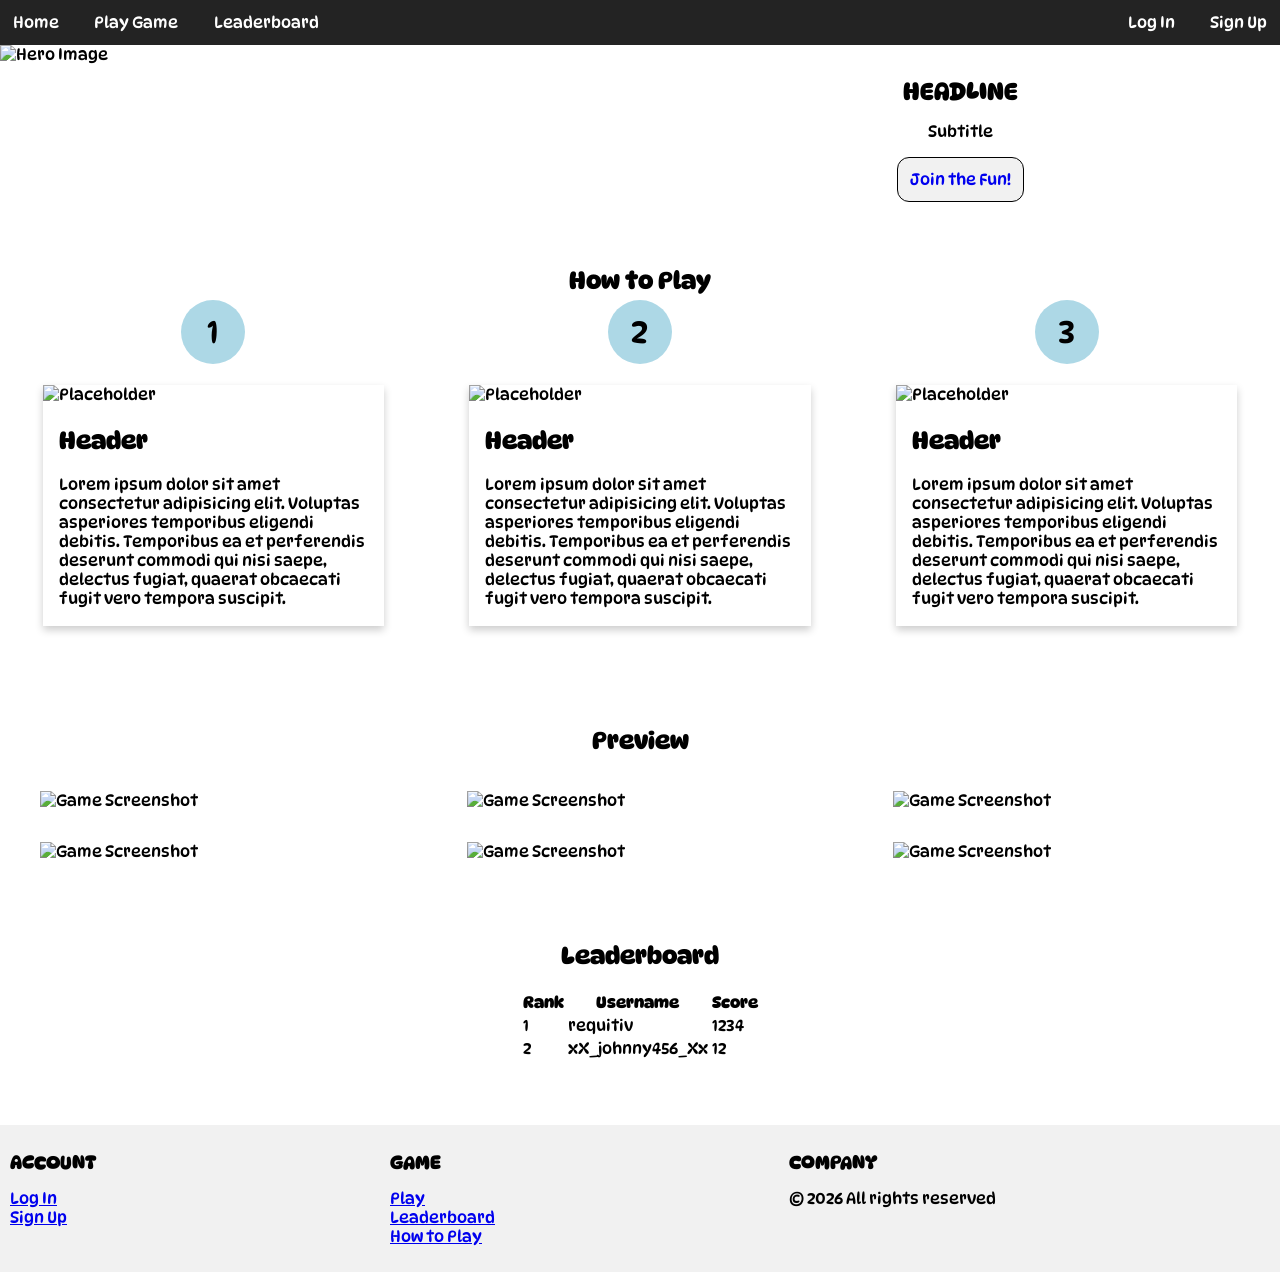
==== HTML/index.html @ a14abc2b "fix: resolve broken links in footer" ====
<!DOCTYPE html>
<html lang="en">

<head>
    <meta charset="UTF-8">
    <meta name="viewport" content="width=device-width, initial-scale=1.0">
    <title>WAM!</title>
    <link rel="stylesheet" href="../CSS/styles.css">
</head>

<body>
    <nav>
        <a href="index.html">Home</a>
        <a href="game.html">Play Game</a>
        <a href="leaderboard.html">Leaderboard</a>
        <a href="login.html">Log In</a>
        <a href="register.html">Sign Up</a>
    </nav>

    <main>
        <section class="hero">
            <img src="https://placehold.co/600x400?text=Placeholder" alt="Hero Image">

            <div class="flex-center">
                <h1>HEADLINE</h1>
                <p>Subtitle</p>
                <a href="register.html" class="cta gray-btn">Join the Fun!</a>
            </div>
        </section>

        <section class="howToPlay" id="how-to-play">
            <h1>How to Play</h1>

            <div class="cards">
                <div class="circle flex-center">1</div>
                <div class="circle flex-center">2</div>
                <div class="circle flex-center">3</div>

                <article class="card">
                    <img src="https://placehold.co/500.png?text=Placeholder" alt="Placeholder">
                    <div class="container">
                        <h2>Header</h2>
                        <p>
                            Lorem ipsum dolor sit amet consectetur adipisicing elit. Voluptas asperiores temporibus
                            eligendi debitis. Temporibus ea et perferendis deserunt commodi qui nisi saepe, delectus
                            fugiat, quaerat obcaecati fugit vero tempora suscipit.
                        </p>
                    </div>
                </article>

                <article class="card">
                    <img src="https://placehold.co/500.png?text=Placeholder" alt="Placeholder">
                    <div class="container">
                        <h2>Header</h2>
                        <p>
                            Lorem ipsum dolor sit amet consectetur adipisicing elit. Voluptas asperiores temporibus
                            eligendi debitis. Temporibus ea et perferendis deserunt commodi qui nisi saepe, delectus
                            fugiat, quaerat obcaecati fugit vero tempora suscipit.
                        </p>
                    </div>
                </article>

                <article class="card">
                    <img src="https://placehold.co/500.png?text=Placeholder" alt="Placeholder">
                    <div class="container">
                        <h2>Header</h2>
                        <p>
                            Lorem ipsum dolor sit amet consectetur adipisicing elit. Voluptas asperiores temporibus
                            eligendi debitis. Temporibus ea et perferendis deserunt commodi qui nisi saepe, delectus
                            fugiat, quaerat obcaecati fugit vero tempora suscipit.
                        </p>
                    </div>
                </article>
            </div>
        </section>

        <section class="preview">
            <h1>Preview</h1>

            <div class="imgGrid">
                <figure><img src="https://placehold.co/600x400?text=Placeholder" alt="Game Screenshot"></figure>
                <figure><img src="https://placehold.co/600x400?text=Placeholder" alt="Game Screenshot"></figure>
                <figure><img src="https://placehold.co/600x400?text=Placeholder" alt="Game Screenshot"></figure>
                <figure><img src="https://placehold.co/600x400?text=Placeholder" alt="Game Screenshot"></figure>
                <figure><img src="https://placehold.co/600x400?text=Placeholder" alt="Game Screenshot"></figure>
                <figure><img src="https://placehold.co/600x400?text=Placeholder" alt="Game Screenshot"></figure>
            </div>
        </section>

        <section class="miniLeaderboard">
            <h1>Leaderboard</h1>

            <table class="flex-center">
                <tr>
                    <th>Rank</th>
                    <th>Username</th>
                    <th>Score</th>
                </tr>
                <tr>
                    <td>1</td>
                    <td>requitiv</td>
                    <td>1234</td>
                </tr>

                <tr>
                    <td>2</td>
                    <td>xX_johnny456_Xx</td>
                    <td>12</td>
                </tr>
            </table>
        </section>
    </main>

    <footer>
        <div>
            <p><b>ACCOUNT</b></p>
            <ul>
                <li><a href="login.html">Log In</a></li>
                <li><a href="register.html">Sign Up</a></li>
            </ul>
        </div>

        <div>
            <p><b>GAME</b></p>
            <ul>
                <li><a href="game.html">Play</a></li>
                <li><a href="leaderboard.html">Leaderboard</a></li>
                <li><a href="#how-to-play">How to Play</a></li>
            </ul>
        </div>

        <div>
            <p><b>COMPANY</b></p>
            <p>&copy; 2026 All rights reserved</p>
        </div>
    </footer>
</body>

</html>
---- CSS/styles.css ----
/* ==== GLOBAL ==== */
@import url('https://fonts.googleapis.com/css2?family=DynaPuff:wght@400..700&display=swap');

*,
::before,
::after {
    font-family: DynaPuff;
    box-sizing: border-box;
}

html {
    width: 100%;
    scroll-behavior: smooth;
}

body {
    margin: 0;
}

h1 {
    text-align: center;
    margin-top: 5%;
}

img {
    width: 100%;
}

/* ==== UTILITY CLASSES ==== */
.flex-center {
    display: flex;
    justify-content: center;
    align-items: center;
}

.gray-btn {
    border: 1px solid #000;
    border-radius: 12px;
    background-color: #f1f1f1;
    cursor: pointer;
}

/* ==== NAVBAR ==== */
nav {
    display: flex;
    column-gap: 10px;
    background-color: #232323;
    position: sticky;
    top: 0;
    z-index: 100;
}

nav a {
    color: white;
    padding: 1%;
    text-align: center;
    text-decoration: none;
    transition: 0.2s;
}

nav a:hover {
    color: lightgray;
}
nav a:nth-child(4) {
    margin-left: auto;
}

/* ==== FOOTER ==== */
footer {
    display: grid;
    grid-template-columns: repeat(3, auto);
    margin-top: 5%;

}

footer div {
    background-color: #f1f1f1;
    padding: 10px;
}

footer ul {
    list-style-type: none;
    padding: 0;
}

footer b {
    font-size: 1.17em;
}

footer a:hover {
    text-decoration: none;
}

/* ==== LOGIN / SIGNUP ==== */
.registration {
    height: 85vh;
}

.registration div {
    width: 22vw;
}

form {
    display: flex;
    flex-direction: column;
}

.registration button {
    padding: 12px;
    width: 40%;
    margin-top: 10px;
    margin-left: auto;
}

.registration p {
    text-align: center;
}

input {
    width: 100%;
    padding: 15px;
    margin-bottom: 10px;
    border: 1px solid #000;
    background-color: #f1f1f1;
}

/* ==== HOME PAGE ==== */

/* ---- HERO ---- */
.hero {
    display: grid;
    grid-template-columns: repeat(2, auto);
}

.hero img,
.hero div {
    width: 50vw;
}

.hero div {
    flex-direction: column;
}

.hero h1 {
    margin-bottom: 0;
}

.hero a {
    padding: 12px;
    text-decoration: none;
}

/* ---- HOW TO PLAY ---- */
.howToPlay {
    height: auto;
    scroll-margin-top: 70px;
}

.cards {
    display: grid;
    grid-template-columns: repeat(3, auto);
    grid-template-rows: 10% auto;
    place-items: center;
}

.circle {
    background: lightblue;
    color: #000;
    width: 5vw;
    height: 5vw;
    font-size: 2rem;
    border-radius: 100%;
    text-align: center;
}

.card {
    margin: 5%;
    box-shadow: 0 4px 8px 0 rgba(0, 0, 0, 0.2);
    transition: 0.2s;
    width: 80%;
}

.card:hover {
    box-shadow: 0 12px 20px 0 rgba(0, 0, 0, 0.2);
}

.container {
    padding: 2px 16px;
}

/* ---- PREVIEW ---- */
.preview {
    height: auto;
}

.imgGrid {
    display: grid;
    grid-template-rows: repeat(3, auto);
    grid-template-columns: repeat(3, auto);
}

/* ---- MINI LEADERBOARD ---- */
.miniLeaderboard {
    height: auto;
}
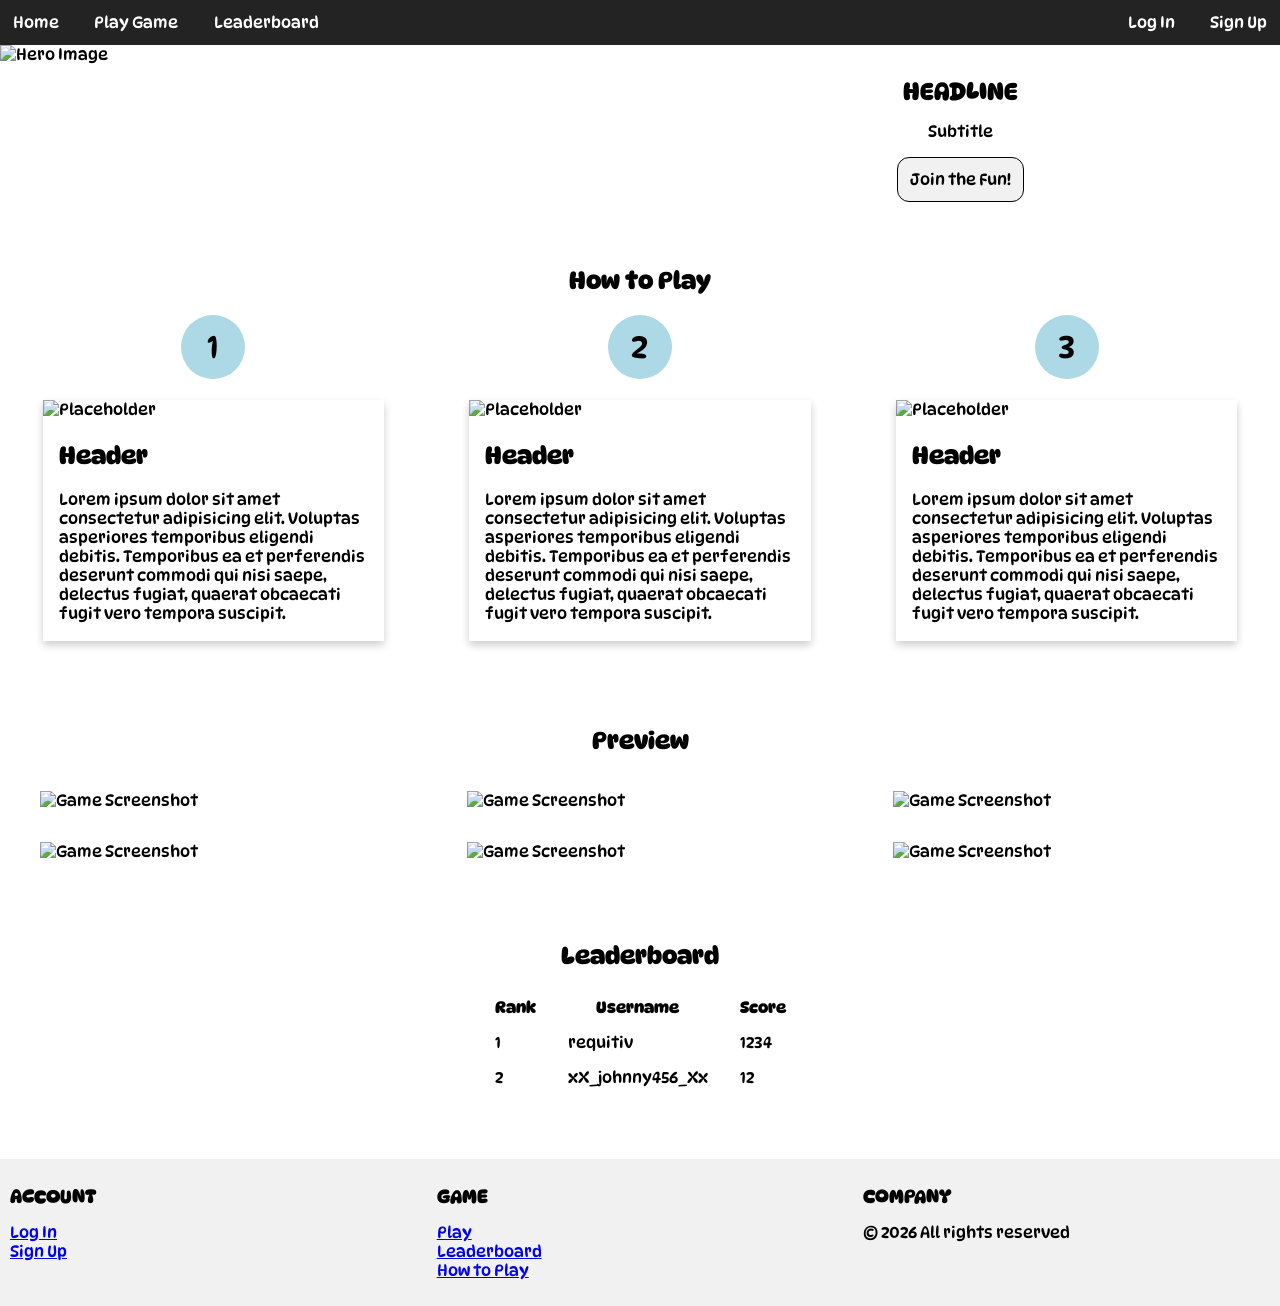
==== commit 578a7da0: "chore: updated registration semantics, and tweak table CSS" ====
--- a/HTML/index.html
+++ b/HTML/index.html
@@ -24,7 +24,7 @@
             <div class="flex-center">
                 <h1>HEADLINE</h1>
                 <p>Subtitle</p>
-                <a href="register.html" class="cta gray-btn">Join the Fun!</a>
+                <a href="register.html" class="gray-btn">Join the Fun!</a>
             </div>
         </section>
 
@@ -90,12 +90,13 @@
         <section class="miniLeaderboard">
             <h1>Leaderboard</h1>
 
-            <table class="flex-center">
-                <tr>
+            <table>
+                <thead>
                     <th>Rank</th>
                     <th>Username</th>
                     <th>Score</th>
-                </tr>
+                </thead>
+                
                 <tr>
                     <td>1</td>
                     <td>requitiv</td>
--- a/CSS/styles.css
+++ b/CSS/styles.css
@@ -4,12 +4,11 @@
 *,
 ::before,
 ::after {
-    font-family: DynaPuff;
+    font-family: "DynaPuff", "Arial Rounded MT Bold";
     box-sizing: border-box;
 }
 
 html {
-    width: 100%;
     scroll-behavior: smooth;
 }
 
@@ -61,6 +60,7 @@
 nav a:hover {
     color: lightgray;
 }
+
 nav a:nth-child(4) {
     margin-left: auto;
 }
@@ -68,7 +68,7 @@
 /* ==== FOOTER ==== */
 footer {
     display: grid;
-    grid-template-columns: repeat(3, auto);
+    grid-template-columns: repeat(3, 1fr);
     margin-top: 5%;
 
 }
@@ -93,7 +93,7 @@
 
 /* ==== LOGIN / SIGNUP ==== */
 .registration {
-    height: 85vh;
+    height: 90vh;
 }
 
 .registration div {
@@ -108,8 +108,14 @@
 .registration button {
     padding: 12px;
     width: 40%;
-    margin-top: 10px;
+    margin: 10px;
     margin-left: auto;
+}
+
+.registration .h2-style {
+    font-size: 1.75rem;
+    font-weight: bold;
+    text-align: left;
 }
 
 .registration p {
@@ -129,7 +135,7 @@
 /* ---- HERO ---- */
 .hero {
     display: grid;
-    grid-template-columns: repeat(2, auto);
+    grid-template-columns: repeat(2, 1fr);
 }
 
 .hero img,
@@ -148,18 +154,18 @@
 .hero a {
     padding: 12px;
     text-decoration: none;
+    color: #000;
 }
 
 /* ---- HOW TO PLAY ---- */
 .howToPlay {
-    height: auto;
     scroll-margin-top: 70px;
 }
 
 .cards {
     display: grid;
-    grid-template-columns: repeat(3, auto);
-    grid-template-rows: 10% auto;
+    grid-template-columns: repeat(3, 1fr);
+    grid-template-rows: auto auto;
     place-items: center;
 }
 
@@ -189,17 +195,19 @@
 }
 
 /* ---- PREVIEW ---- */
-.preview {
-    height: auto;
-}
-
 .imgGrid {
     display: grid;
     grid-template-rows: repeat(3, auto);
-    grid-template-columns: repeat(3, auto);
+    grid-template-columns: repeat(3, 1fr);
 }
 
 /* ---- MINI LEADERBOARD ---- */
-.miniLeaderboard {
-    height: auto;
+table {
+    margin: 0 auto;
+    border-collapse: collapse;
+}
+
+th,
+td {
+    padding: 8px 16px;
 }
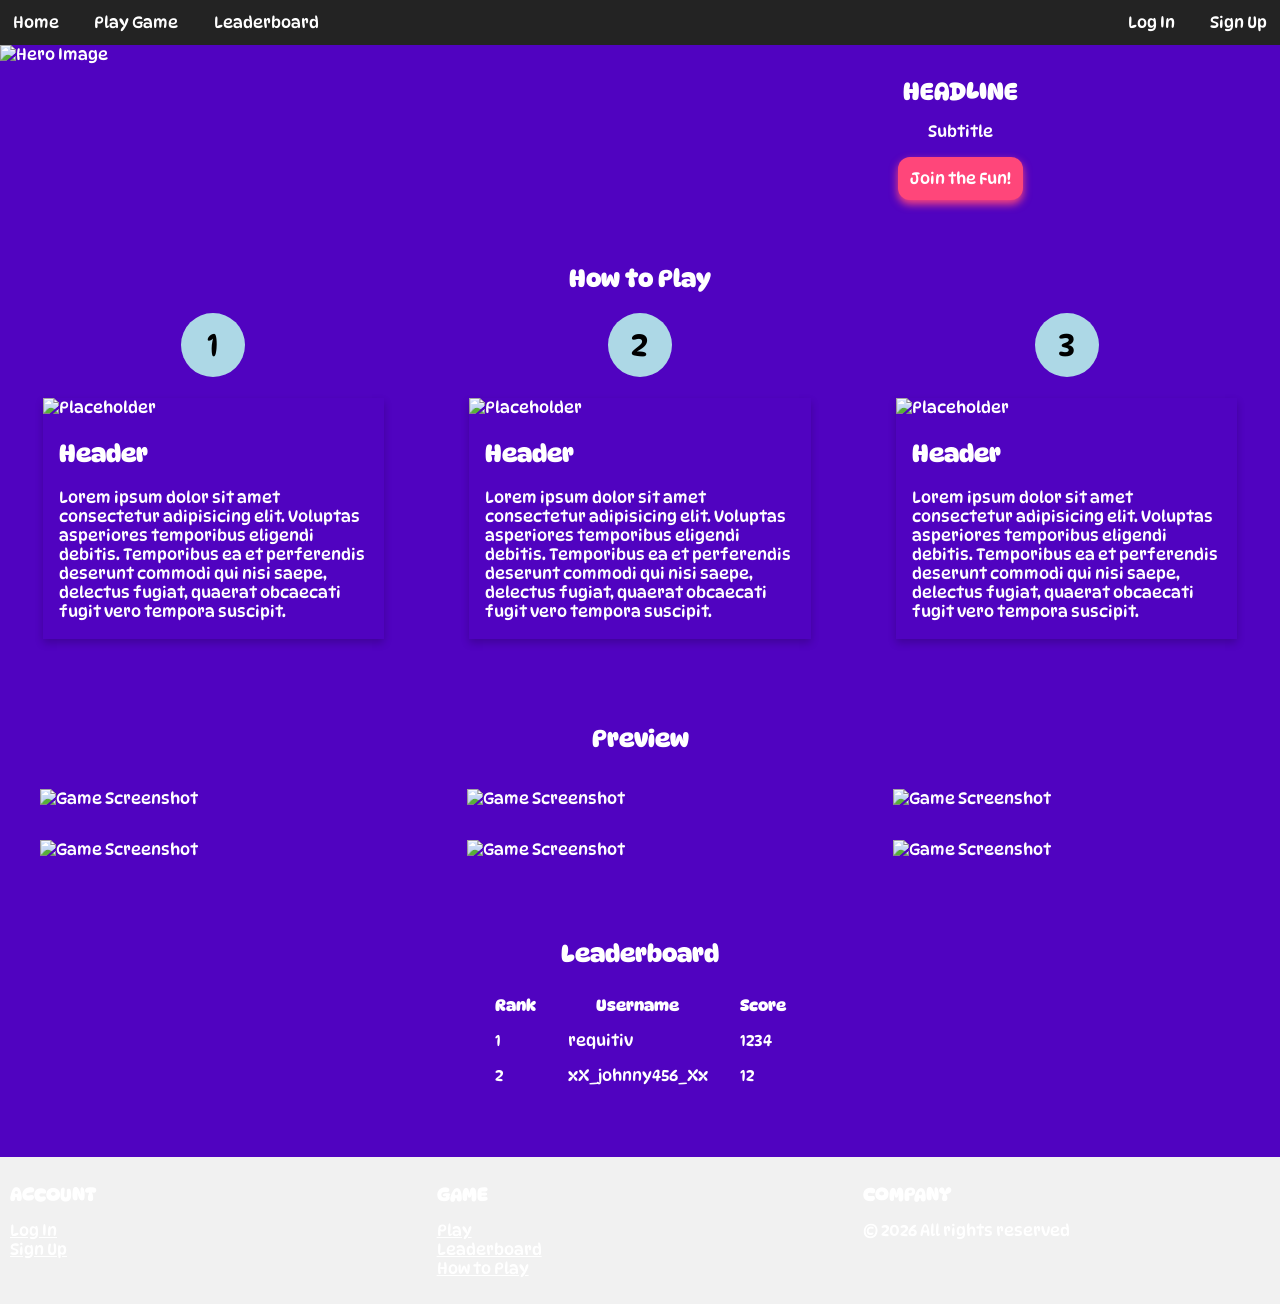
==== commit e7a980e9: "style: button animation and background" ====
--- a/HTML/index.html
+++ b/HTML/index.html
@@ -13,7 +13,7 @@
         <a href="index.html">Home</a>
         <a href="game.html">Play Game</a>
         <a href="leaderboard.html">Leaderboard</a>
-        <a href="login.html">Log In</a>
+        <a href="login.html" class="nav-right">Log In</a>
         <a href="register.html">Sign Up</a>
     </nav>
 
@@ -24,7 +24,7 @@
             <div class="flex-center">
                 <h1>HEADLINE</h1>
                 <p>Subtitle</p>
-                <a href="register.html" class="gray-btn">Join the Fun!</a>
+                <a href="register.html" class="btn">Join the Fun!</a>
             </div>
         </section>
 
@@ -96,7 +96,7 @@
                     <th>Username</th>
                     <th>Score</th>
                 </thead>
-                
+
                 <tr>
                     <td>1</td>
                     <td>requitiv</td>
--- a/CSS/styles.css
+++ b/CSS/styles.css
@@ -1,11 +1,23 @@
 /* ==== GLOBAL ==== */
-@import url('https://fonts.googleapis.com/css2?family=DynaPuff:wght@400..700&display=swap');
+@import url('https://fonts.googleapis.com/css2?family=DynaPuff:wght@400..700&family=Press+Start+2P&display=swap');
+
+:root {
+    --bg-color: #5003C0;
+    --nav-color: #AB03A9;
+    --btn-color: #FF467A;
+    --color1: #06AED5;
+    --color2: #FFD51E;
+    --text-color: #fff;
+
+    --pixel-font: "Press Start 2P";
+}
 
 *,
 ::before,
 ::after {
+    box-sizing: border-box;
     font-family: "DynaPuff", "Arial Rounded MT Bold";
-    box-sizing: border-box;
+    color: var(--text-color);
 }
 
 html {
@@ -14,6 +26,7 @@
 
 body {
     margin: 0;
+    background-color: var(--bg-color);
 }
 
 h1 {
@@ -32,11 +45,23 @@
     align-items: center;
 }
 
-.gray-btn {
-    border: 1px solid #000;
+.btn {
     border-radius: 12px;
-    background-color: #f1f1f1;
+    background-color: var(--btn-color);
+    box-shadow: 0 4px 8px 0 var(--btn-color);
+    transition: 0.2s;
     cursor: pointer;
+    color: var(--text-color);
+}
+
+.btn:hover {
+    box-shadow: 0 12px 24px 0 var(--btn-color);
+    transform: translateY(-4px);
+}
+
+.btn:active {
+    box-shadow: 0 4px 8px 0 var(--btn-color);
+    transform: translateY(4px);
 }
 
 /* ==== NAVBAR ==== */
@@ -49,6 +74,10 @@
     z-index: 100;
 }
 
+.nav-right {
+    margin-left: auto;
+}
+
 nav a {
     color: white;
     padding: 1%;
@@ -59,10 +88,6 @@
 
 nav a:hover {
     color: lightgray;
-}
-
-nav a:nth-child(4) {
-    margin-left: auto;
 }
 
 /* ==== FOOTER ==== */
@@ -110,6 +135,7 @@
     width: 40%;
     margin: 10px;
     margin-left: auto;
+    border: none;
 }
 
 .registration .h2-style {
@@ -128,6 +154,7 @@
     margin-bottom: 10px;
     border: 1px solid #000;
     background-color: #f1f1f1;
+    color: #000;
 }
 
 /* ==== HOME PAGE ==== */
@@ -154,7 +181,7 @@
 .hero a {
     padding: 12px;
     text-decoration: none;
-    color: #000;
+    color: var(--text-color);
 }
 
 /* ---- HOW TO PLAY ---- */
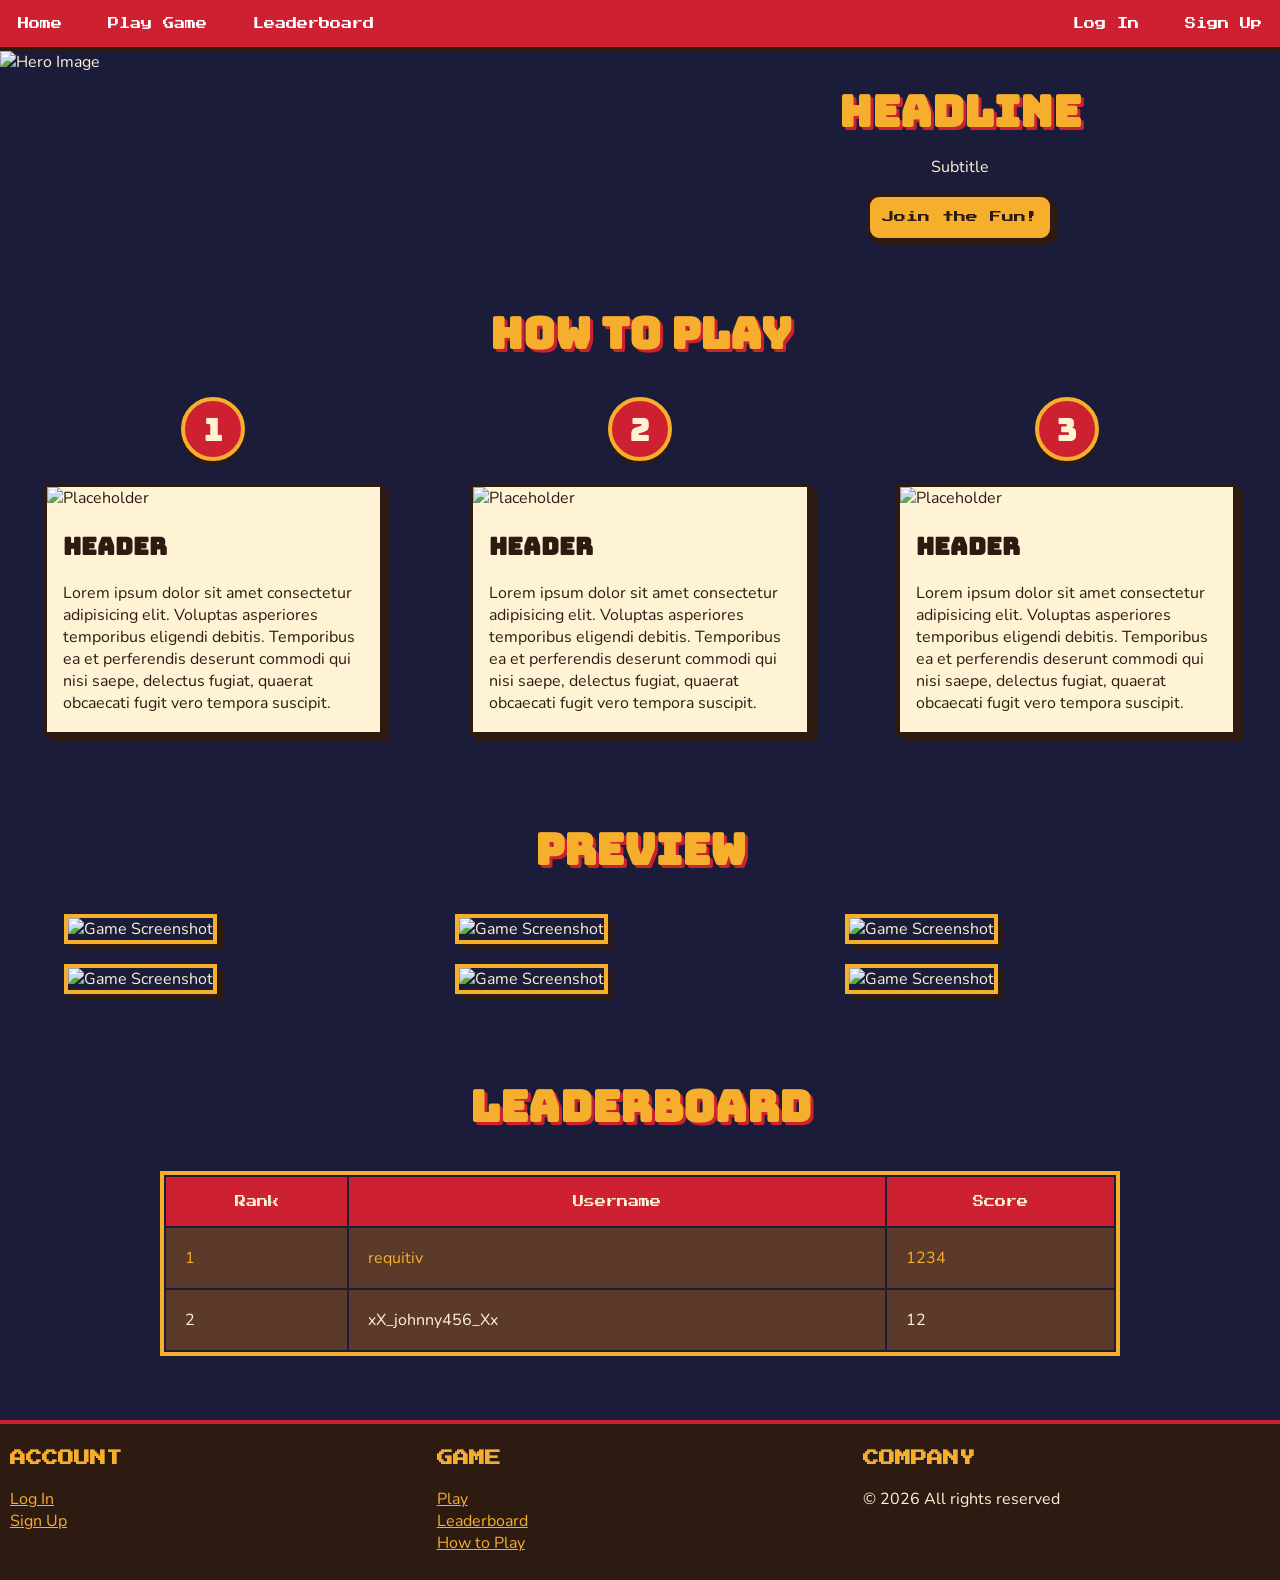
==== commit 46b3b44a: "feat: leaderboard styles" ====
--- a/HTML/index.html
+++ b/HTML/index.html
@@ -97,17 +97,19 @@
                     <th>Score</th>
                 </thead>
 
-                <tr>
-                    <td>1</td>
-                    <td>requitiv</td>
-                    <td>1234</td>
-                </tr>
+                <tbody>
+                    <tr class="top-rank">
+                        <td>1</td>
+                        <td>requitiv</td>
+                        <td>1234</td>
+                    </tr>
 
-                <tr>
-                    <td>2</td>
-                    <td>xX_johnny456_Xx</td>
-                    <td>12</td>
-                </tr>
+                    <tr>
+                        <td>2</td>
+                        <td>xX_johnny456_Xx</td>
+                        <td>12</td>
+                    </tr>
+                </tbody>
             </table>
         </section>
     </main>
--- a/CSS/styles.css
+++ b/CSS/styles.css
@@ -1,23 +1,27 @@
 /* ==== GLOBAL ==== */
-@import url('https://fonts.googleapis.com/css2?family=DynaPuff:wght@400..700&family=Press+Start+2P&display=swap');
+@import url("https://fonts.googleapis.com/css2?family=Bungee&family=Nunito:wght@600;800&family=Press+Start+2P&display=swap");
 
 :root {
-    --bg-color: #5003C0;
-    --nav-color: #AB03A9;
-    --btn-color: #FF467A;
-    --color1: #06AED5;
-    --color2: #FFD51E;
-    --text-color: #fff;
-
-    --pixel-font: "Press Start 2P";
+    --red: #cd2132;
+    --amber: #f6ae2d;
+    --cream: #fff3d6;
+    --brown: #5b3a29;
+    --dark-brown: #2d1b12;
+    --green: #4caf50;
+    --navy: #1b1b3a;
+
+    --font-display: "Bungee";
+    --font-ui: "Press Start 2P";
+    --font-body: "Nunito";
+
+    --border: 4px solid var(--dark-brown);
+    --shadow: 6px 6px var(--dark-brown);
 }
 
 *,
 ::before,
 ::after {
     box-sizing: border-box;
-    font-family: "DynaPuff", "Arial Rounded MT Bold";
-    color: var(--text-color);
 }
 
 html {
@@ -26,16 +30,35 @@
 
 body {
     margin: 0;
-    background-color: var(--bg-color);
+    background-color: var(--navy);
+    color: var(--cream);
+    font-family: var(--font-body);
+}
+
+h1,
+h2 {
+    font-family: var(--font-display);
 }
 
 h1 {
     text-align: center;
     margin-top: 5%;
+    color: var(--amber);
+    font-size: 2.7rem;
+    text-shadow: 3px 3px var(--red);
 }
 
 img {
     width: 100%;
+}
+
+a {
+    color: var(--amber);
+}
+
+a:hover {
+    color: var(--cream);
+    text-decoration: none;
 }
 
 /* ==== UTILITY CLASSES ==== */
@@ -46,29 +69,35 @@
 }
 
 .btn {
+    border: 3px solid var(--dark-brown);
     border-radius: 12px;
-    background-color: var(--btn-color);
-    box-shadow: 0 4px 8px 0 var(--btn-color);
+    background-color: var(--amber);
+    color: var(--dark-brown);
+    box-shadow: 4px 4px 0 var(--dark-brown);
+    font-family: var(--font-ui);
+    font-size: 0.75rem;
+    line-height: 1.4;
+    text-align: center;
+    cursor: pointer;
     transition: 0.2s;
-    cursor: pointer;
-    color: var(--text-color);
 }
 
 .btn:hover {
-    box-shadow: 0 12px 24px 0 var(--btn-color);
-    transform: translateY(-4px);
+    background-color: var(--red);
+    color: var(--cream);
 }
 
 .btn:active {
-    box-shadow: 0 4px 8px 0 var(--btn-color);
-    transform: translateY(4px);
+    transform: translate(4px, 4px);
+    box-shadow: none;
 }
 
 /* ==== NAVBAR ==== */
 nav {
     display: flex;
     column-gap: 10px;
-    background-color: #232323;
+    background-color: var(--red);
+    border-bottom: var(--border);
     position: sticky;
     top: 0;
     z-index: 100;
@@ -79,15 +108,17 @@
 }
 
 nav a {
-    color: white;
-    padding: 1%;
+    color: #fff;
+    padding: 1.4%;
+    font-family: var(--font-ui);
+    font-size: 0.70rem;
     text-align: center;
     text-decoration: none;
     transition: 0.2s;
 }
 
 nav a:hover {
-    color: lightgray;
+    color: var(--amber);
 }
 
 /* ==== FOOTER ==== */
@@ -95,11 +126,13 @@
     display: grid;
     grid-template-columns: repeat(3, 1fr);
     margin-top: 5%;
-
+    border-top: var(--border);
+    border-top-color: var(--red);
 }
 
 footer div {
-    background-color: #f1f1f1;
+    background-color: var(--dark-brown);
+    color: var(--cream);
     padding: 10px;
 }
 
@@ -109,11 +142,8 @@
 }
 
 footer b {
-    font-size: 1.17em;
-}
-
-footer a:hover {
-    text-decoration: none;
+    font-family: var(--font-ui);
+    color: var(--amber);
 }
 
 /* ==== LOGIN / SIGNUP ==== */
@@ -135,13 +165,15 @@
     width: 40%;
     margin: 10px;
     margin-left: auto;
-    border: none;
 }
 
 .registration .h2-style {
+    color: var(--amber);
     font-size: 1.75rem;
-    font-weight: bold;
+    font-family: var(--font-display);
+    text-shadow: 3px 3px var(--red);
     text-align: left;
+    margin: 2%;
 }
 
 .registration p {
@@ -151,10 +183,11 @@
 input {
     width: 100%;
     padding: 15px;
-    margin-bottom: 10px;
-    border: 1px solid #000;
-    background-color: #f1f1f1;
-    color: #000;
+    margin: 3px;
+    border: 3px solid var(--dark-brown);
+    border-radius: 8px;
+    background-color: var(--cream);
+    color: var(--dark-brown);
 }
 
 /* ==== HOME PAGE ==== */
@@ -181,7 +214,6 @@
 .hero a {
     padding: 12px;
     text-decoration: none;
-    color: var(--text-color);
 }
 
 /* ---- HOW TO PLAY ---- */
@@ -197,24 +229,31 @@
 }
 
 .circle {
-    background: lightblue;
-    color: #000;
+    background: var(--red);
+    color: var(--cream);
     width: 5vw;
     height: 5vw;
     font-size: 2rem;
     border-radius: 100%;
     text-align: center;
+    border: 4px solid var(--amber);
+    font-family: var(--font-display);
+    box-shadow: 0 4px 0 var(--dark-brown);
 }
 
 .card {
     margin: 5%;
-    box-shadow: 0 4px 8px 0 rgba(0, 0, 0, 0.2);
+    background-color: var(--cream);
+    color: var(--dark-brown);
+    border: var(--border);
+    box-shadow: var(--shadow);
     transition: 0.2s;
     width: 80%;
 }
 
 .card:hover {
-    box-shadow: 0 12px 20px 0 rgba(0, 0, 0, 0.2);
+    box-shadow: 6px 6px var(--red);
+    transform: translate(-2px, -2px);
 }
 
 .container {
@@ -226,15 +265,58 @@
     display: grid;
     grid-template-rows: repeat(3, auto);
     grid-template-columns: repeat(3, 1fr);
+    gap: 20px;
+    padding: 0 5%;
+}
+
+.imgGrid figure {
+    margin: 0;
+}
+
+.imgGrid img {
+    border: 4px solid var(--amber);
+    box-shadow: var(--shadow);
+    transition: 0.2s;
+}
+
+.imgGrid img:hover {
+    box-shadow: 6px 6px var(--red);
+    transform: translate(-2px, -2px);
 }
 
 /* ---- MINI LEADERBOARD ---- */
 table {
     margin: 0 auto;
-    border-collapse: collapse;
+    /* border-collapse: collapse; */
+    border: 4px solid var(--amber);
+    width: 75%;
 }
 
 th,
 td {
-    padding: 8px 16px;
+    padding: 2%;
+}
+
+th {
+    background-color: var(--red);
+    color: var(--cream);
+    font-family: var(--font-ui);
+    font-size: 0.7rem;
+    font-weight: normal;
+}
+
+tr {
+    background-color: var(--brown);
+}
+
+tr:hover {
+    background-color: var(--dark-brown);
+}
+
+td {
+    color: var(--cream);
+}
+
+.top-rank td {
+    color: var(--amber);
 }
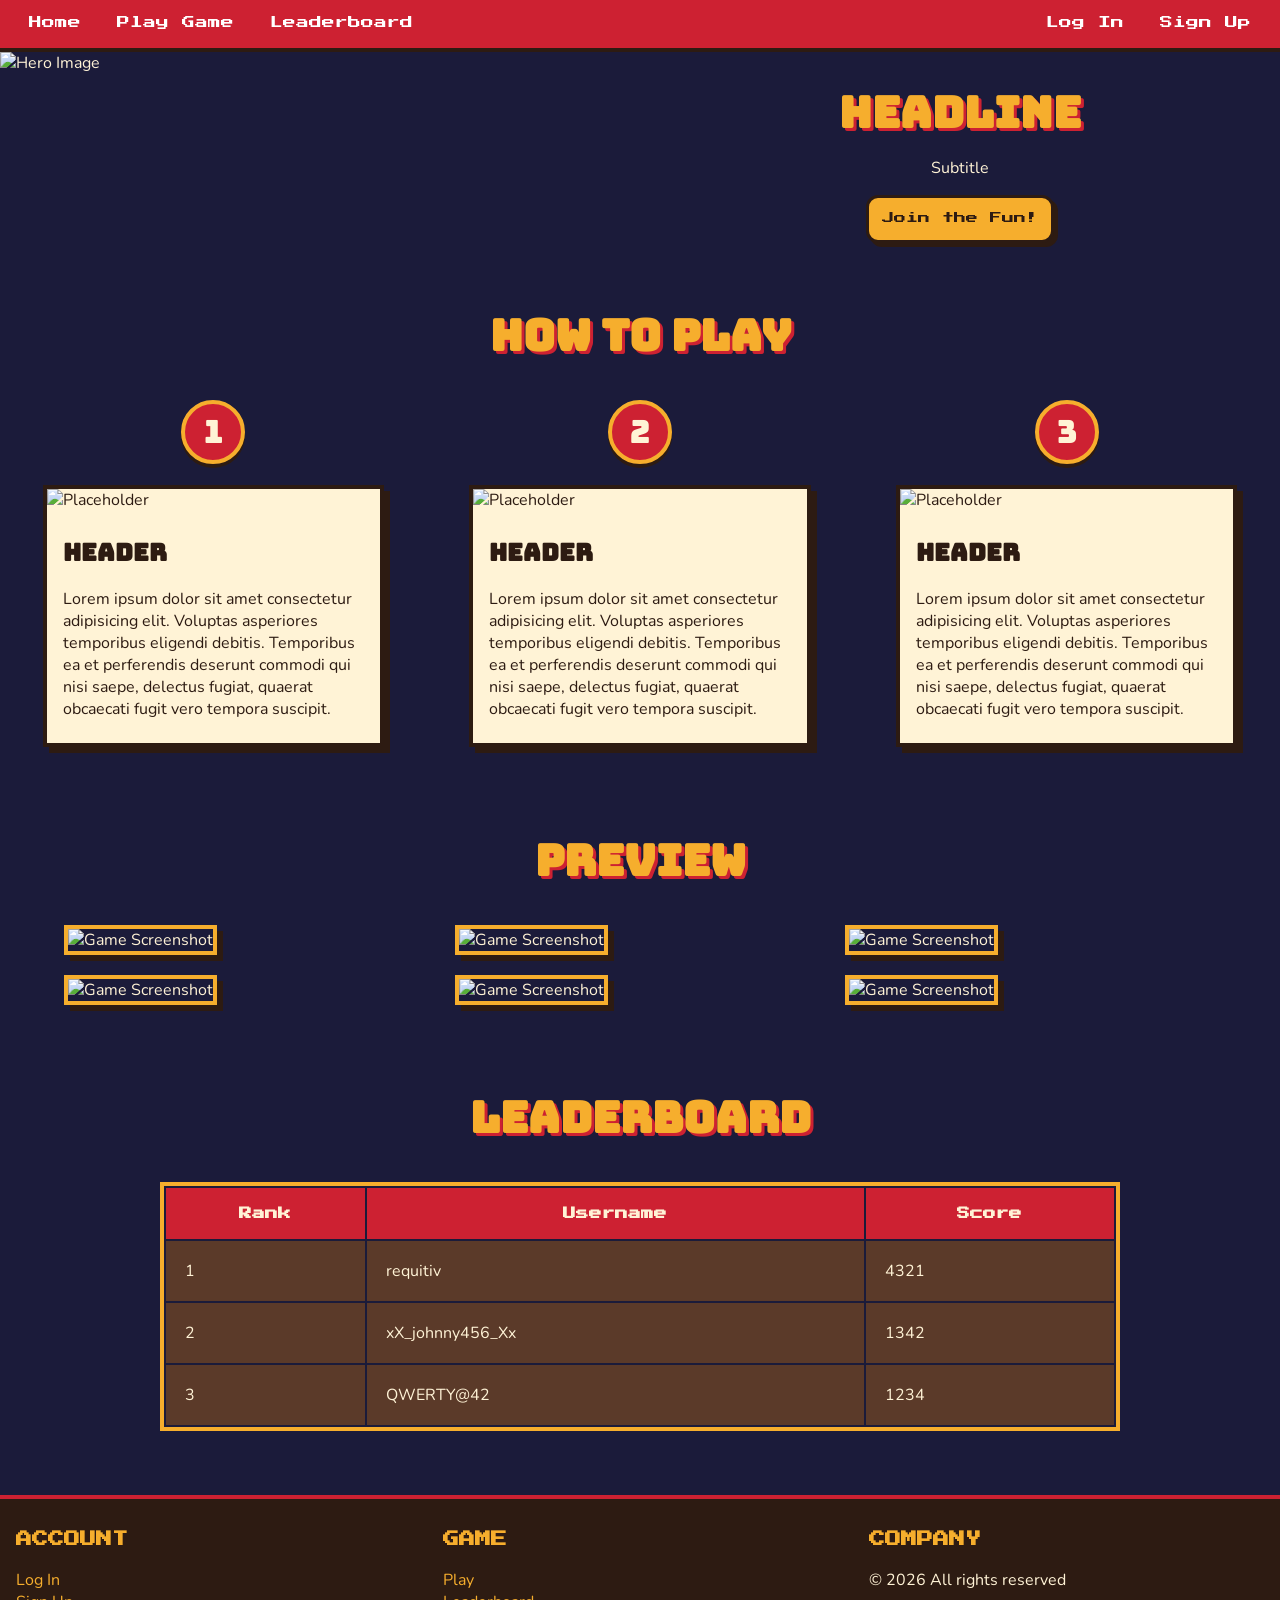
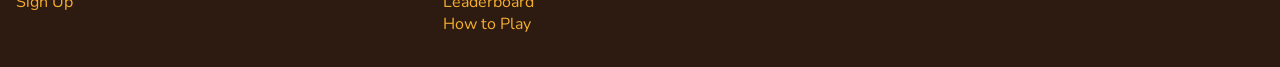
==== commit 0cb96374: "refactor: overall styles and navbar structure" ====
--- a/HTML/index.html
+++ b/HTML/index.html
@@ -10,11 +10,16 @@
 
 <body>
     <nav>
-        <a href="index.html">Home</a>
-        <a href="game.html">Play Game</a>
-        <a href="leaderboard.html">Leaderboard</a>
-        <a href="login.html" class="nav-right">Log In</a>
-        <a href="register.html">Sign Up</a>
+        <div>
+            <a href="index.html">Home</a>
+            <a href="game.html">Play Game</a>
+            <a href="leaderboard.html">Leaderboard</a>
+        </div>
+
+        <div class="nav-right">
+            <a href="login.html">Log In</a>
+            <a href="register.html">Sign Up</a>
+        </div>
     </nav>
 
     <main>
@@ -28,7 +33,7 @@
             </div>
         </section>
 
-        <section class="howToPlay" id="how-to-play">
+        <section class="how-to-play" id="how-to-play">
             <h1>How to Play</h1>
 
             <div class="cards">
@@ -36,9 +41,9 @@
                 <div class="circle flex-center">2</div>
                 <div class="circle flex-center">3</div>
 
-                <article class="card">
+                <article class="card box-hover">
                     <img src="https://placehold.co/500.png?text=Placeholder" alt="Placeholder">
-                    <div class="container">
+                    <div class="card-body">
                         <h2>Header</h2>
                         <p>
                             Lorem ipsum dolor sit amet consectetur adipisicing elit. Voluptas asperiores temporibus
@@ -48,9 +53,9 @@
                     </div>
                 </article>
 
-                <article class="card">
+                <article class="card box-hover">
                     <img src="https://placehold.co/500.png?text=Placeholder" alt="Placeholder">
-                    <div class="container">
+                    <div class="card-body">
                         <h2>Header</h2>
                         <p>
                             Lorem ipsum dolor sit amet consectetur adipisicing elit. Voluptas asperiores temporibus
@@ -60,9 +65,9 @@
                     </div>
                 </article>
 
-                <article class="card">
+                <article class="card box-hover">
                     <img src="https://placehold.co/500.png?text=Placeholder" alt="Placeholder">
-                    <div class="container">
+                    <div class="card-body">
                         <h2>Header</h2>
                         <p>
                             Lorem ipsum dolor sit amet consectetur adipisicing elit. Voluptas asperiores temporibus
@@ -77,38 +82,52 @@
         <section class="preview">
             <h1>Preview</h1>
 
-            <div class="imgGrid">
-                <figure><img src="https://placehold.co/600x400?text=Placeholder" alt="Game Screenshot"></figure>
-                <figure><img src="https://placehold.co/600x400?text=Placeholder" alt="Game Screenshot"></figure>
-                <figure><img src="https://placehold.co/600x400?text=Placeholder" alt="Game Screenshot"></figure>
-                <figure><img src="https://placehold.co/600x400?text=Placeholder" alt="Game Screenshot"></figure>
-                <figure><img src="https://placehold.co/600x400?text=Placeholder" alt="Game Screenshot"></figure>
-                <figure><img src="https://placehold.co/600x400?text=Placeholder" alt="Game Screenshot"></figure>
+            <div class="img-grid">
+                <figure><img class="box-hover" src="https://placehold.co/600x400?text=Placeholder"
+                        alt="Game Screenshot"></figure>
+                <figure><img class="box-hover" src="https://placehold.co/600x400?text=Placeholder"
+                        alt="Game Screenshot"></figure>
+                <figure><img class="box-hover" src="https://placehold.co/600x400?text=Placeholder"
+                        alt="Game Screenshot"></figure>
+                <figure><img class="box-hover" src="https://placehold.co/600x400?text=Placeholder"
+                        alt="Game Screenshot"></figure>
+                <figure><img class="box-hover" src="https://placehold.co/600x400?text=Placeholder"
+                        alt="Game Screenshot"></figure>
+                <figure><img class="box-hover" src="https://placehold.co/600x400?text=Placeholder"
+                        alt="Game Screenshot"></figure>
             </div>
         </section>
 
-        <section class="miniLeaderboard">
+        <section class="leaderboard">
             <h1>Leaderboard</h1>
 
             <table>
                 <thead>
-                    <th>Rank</th>
-                    <th>Username</th>
-                    <th>Score</th>
+                    <tr>
+                        <th>Rank</th>
+                        <th>Username</th>
+                        <th>Score</th>
+                    </tr>
                 </thead>
 
                 <tbody>
-                    <tr class="top-rank">
+                    <tr">
                         <td>1</td>
                         <td>requitiv</td>
-                        <td>1234</td>
-                    </tr>
+                        <td>4321</td>
+                        </tr>
 
-                    <tr>
-                        <td>2</td>
-                        <td>xX_johnny456_Xx</td>
-                        <td>12</td>
-                    </tr>
+                        <tr>
+                            <td>2</td>
+                            <td>xX_johnny456_Xx</td>
+                            <td>1342</td>
+                        </tr>
+
+                        <tr>
+                            <td>3</td>
+                            <td>QWERTY@42</td>
+                            <td>1234</td>
+                        </tr>
                 </tbody>
             </table>
         </section>
@@ -128,7 +147,7 @@
             <ul>
                 <li><a href="game.html">Play</a></li>
                 <li><a href="leaderboard.html">Leaderboard</a></li>
-                <li><a href="#how-to-play">How to Play</a></li>
+                <li><a href="index.html#how-to-play">How to Play</a></li>
             </ul>
         </div>
 
--- a/CSS/styles.css
+++ b/CSS/styles.css
@@ -10,9 +10,9 @@
     --green: #4caf50;
     --navy: #1b1b3a;
 
-    --font-display: "Bungee";
-    --font-ui: "Press Start 2P";
-    --font-body: "Nunito";
+    --font-display: "Bungee", sans-serif;
+    --font-ui: "Press Start 2P", monospace;
+    --font-body: "Nunito", sans-serif;
 
     --border: 4px solid var(--dark-brown);
     --shadow: 6px 6px var(--dark-brown);
@@ -54,11 +54,12 @@
 
 a {
     color: var(--amber);
+    text-decoration: none;
 }
 
 a:hover {
     color: var(--cream);
-    text-decoration: none;
+    text-decoration: underline;
 }
 
 /* ==== UTILITY CLASSES ==== */
@@ -73,7 +74,7 @@
     border-radius: 12px;
     background-color: var(--amber);
     color: var(--dark-brown);
-    box-shadow: 4px 4px 0 var(--dark-brown);
+    box-shadow: 4px 4px var(--dark-brown);
     font-family: var(--font-ui);
     font-size: 0.75rem;
     line-height: 1.4;
@@ -92,9 +93,15 @@
     box-shadow: none;
 }
 
+.box-hover:hover {
+    box-shadow: 6px 6px var(--red);
+    transform: translate(-2px, -2px);
+}
+
 /* ==== NAVBAR ==== */
 nav {
     display: flex;
+    padding: 0.8rem;
     column-gap: 10px;
     background-color: var(--red);
     border-bottom: var(--border);
@@ -109,16 +116,16 @@
 
 nav a {
     color: #fff;
-    padding: 1.4%;
+    padding: 1rem;
     font-family: var(--font-ui);
-    font-size: 0.70rem;
-    text-align: center;
-    text-decoration: none;
+    font-size: 0.8rem;
+    text-align: center;
     transition: 0.2s;
 }
 
 nav a:hover {
     color: var(--amber);
+    text-decoration: none;
 }
 
 /* ==== FOOTER ==== */
@@ -133,7 +140,7 @@
 footer div {
     background-color: var(--dark-brown);
     color: var(--cream);
-    padding: 10px;
+    padding: 1rem;
 }
 
 footer ul {
@@ -161,17 +168,14 @@
 }
 
 .registration button {
-    padding: 12px;
+    padding: 0.8rem;
     width: 40%;
     margin: 10px;
     margin-left: auto;
 }
 
-.registration .h2-style {
-    color: var(--amber);
+.registration h1 {
     font-size: 1.75rem;
-    font-family: var(--font-display);
-    text-shadow: 3px 3px var(--red);
     text-align: left;
     margin: 2%;
 }
@@ -182,7 +186,7 @@
 
 input {
     width: 100%;
-    padding: 15px;
+    padding: 1rem;
     margin: 3px;
     border: 3px solid var(--dark-brown);
     border-radius: 8px;
@@ -198,11 +202,6 @@
     grid-template-columns: repeat(2, 1fr);
 }
 
-.hero img,
-.hero div {
-    width: 50vw;
-}
-
 .hero div {
     flex-direction: column;
 }
@@ -212,12 +211,12 @@
 }
 
 .hero a {
-    padding: 12px;
+    padding: 0.8rem;
     text-decoration: none;
 }
 
 /* ---- HOW TO PLAY ---- */
-.howToPlay {
+.how-to-play {
     scroll-margin-top: 70px;
 }
 
@@ -251,17 +250,12 @@
     width: 80%;
 }
 
-.card:hover {
-    box-shadow: 6px 6px var(--red);
-    transform: translate(-2px, -2px);
-}
-
-.container {
-    padding: 2px 16px;
+.card-body {
+    padding: 0.4rem 1rem;
 }
 
 /* ---- PREVIEW ---- */
-.imgGrid {
+.img-grid {
     display: grid;
     grid-template-rows: repeat(3, auto);
     grid-template-columns: repeat(3, 1fr);
@@ -269,25 +263,19 @@
     padding: 0 5%;
 }
 
-.imgGrid figure {
+.img-grid figure {
     margin: 0;
 }
 
-.imgGrid img {
+.img-grid img {
     border: 4px solid var(--amber);
     box-shadow: var(--shadow);
     transition: 0.2s;
 }
 
-.imgGrid img:hover {
-    box-shadow: 6px 6px var(--red);
-    transform: translate(-2px, -2px);
-}
-
 /* ---- MINI LEADERBOARD ---- */
 table {
     margin: 0 auto;
-    /* border-collapse: collapse; */
     border: 4px solid var(--amber);
     width: 75%;
 }
@@ -301,22 +289,17 @@
     background-color: var(--red);
     color: var(--cream);
     font-family: var(--font-ui);
-    font-size: 0.7rem;
-    font-weight: normal;
+    font-size: 0.8rem;
 }
 
 tr {
     background-color: var(--brown);
 }
 
-tr:hover {
+tbody tr:hover {
     background-color: var(--dark-brown);
 }
 
-td {
-    color: var(--cream);
-}
-
-.top-rank td {
-    color: var(--amber);
+tbody td {
+    color: var(--cream);
 }
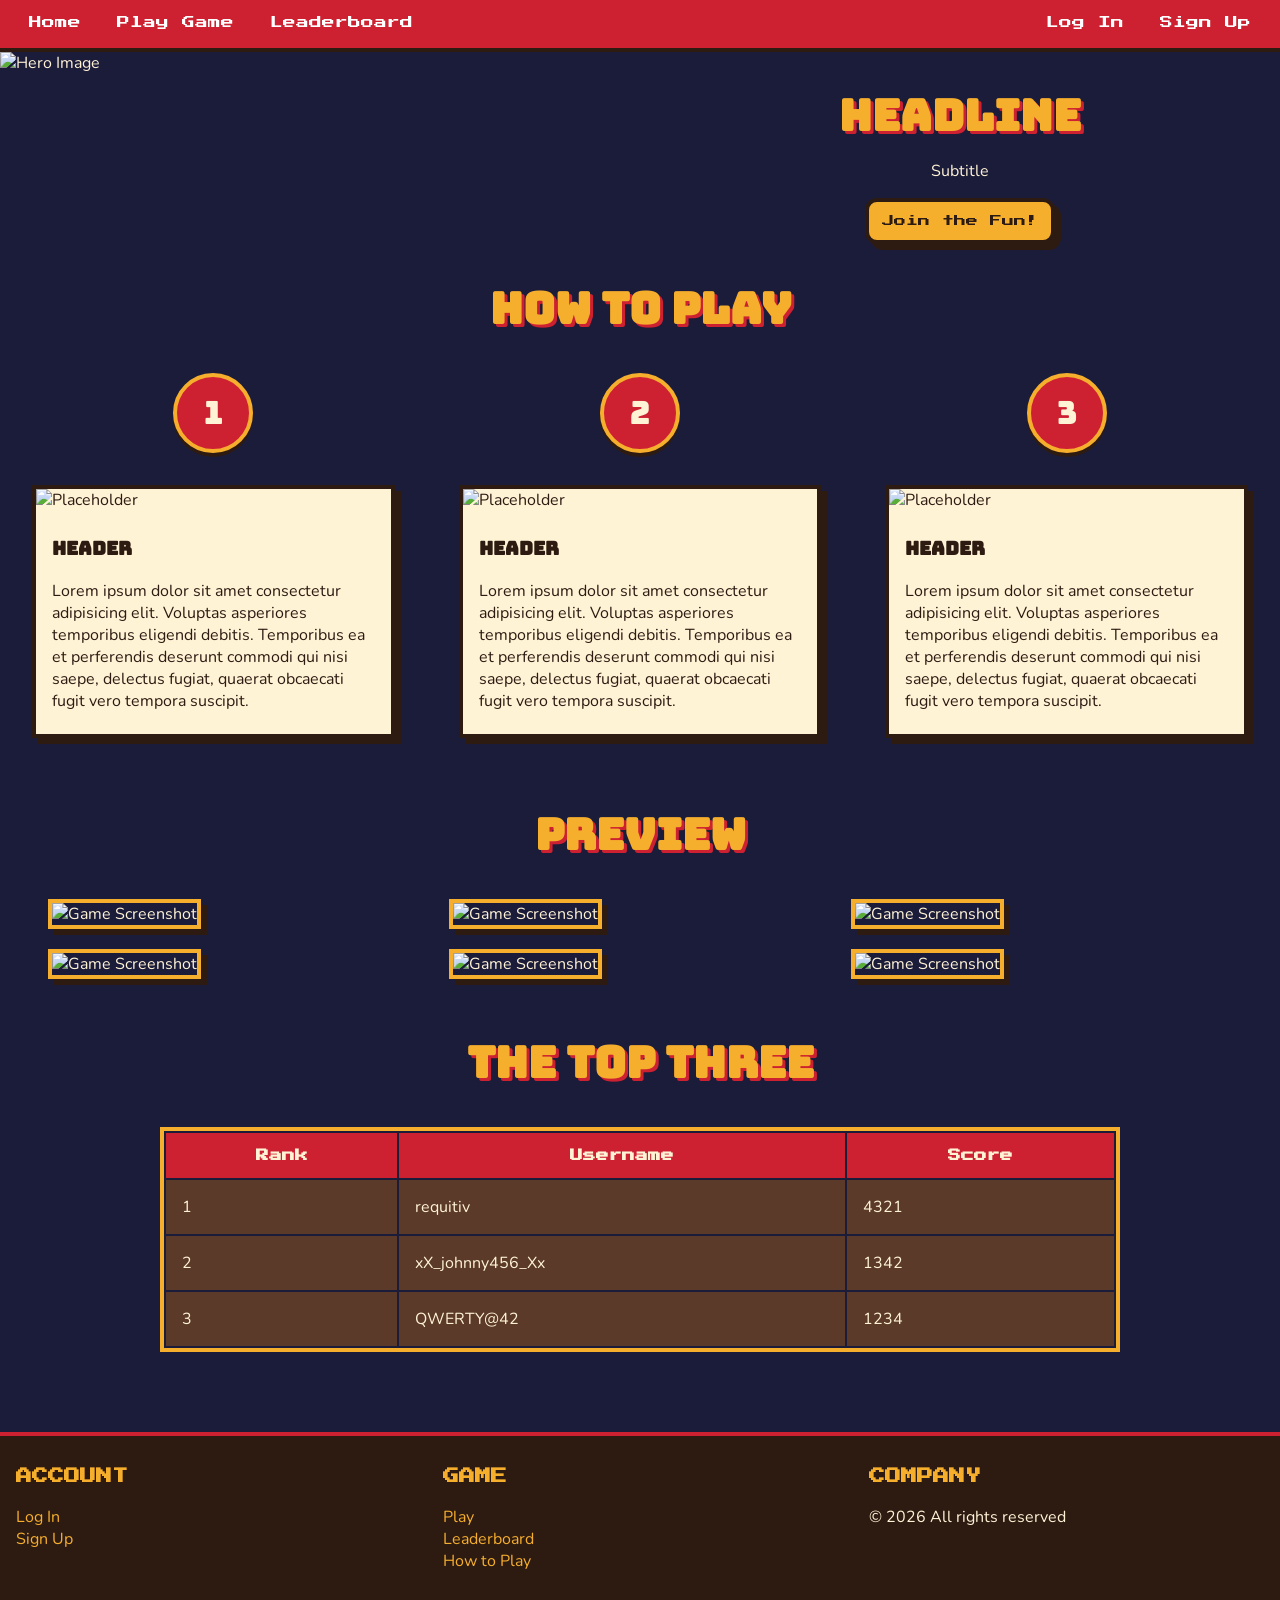
==== commit c0bca51c: "refactor: remove redundant css properties, nest child elements to parents, and update heading hierar" ====
--- a/HTML/index.html
+++ b/HTML/index.html
@@ -34,7 +34,7 @@
         </section>
 
         <section class="how-to-play" id="how-to-play">
-            <h1>How to Play</h1>
+            <h2>How to Play</h2>
 
             <div class="cards">
                 <div class="circle flex-center">1</div>
@@ -44,7 +44,7 @@
                 <article class="card box-hover">
                     <img src="https://placehold.co/500.png?text=Placeholder" alt="Placeholder">
                     <div class="card-body">
-                        <h2>Header</h2>
+                        <h3>Header</h3>
                         <p>
                             Lorem ipsum dolor sit amet consectetur adipisicing elit. Voluptas asperiores temporibus
                             eligendi debitis. Temporibus ea et perferendis deserunt commodi qui nisi saepe, delectus
@@ -56,7 +56,7 @@
                 <article class="card box-hover">
                     <img src="https://placehold.co/500.png?text=Placeholder" alt="Placeholder">
                     <div class="card-body">
-                        <h2>Header</h2>
+                        <h3>Header</h3>
                         <p>
                             Lorem ipsum dolor sit amet consectetur adipisicing elit. Voluptas asperiores temporibus
                             eligendi debitis. Temporibus ea et perferendis deserunt commodi qui nisi saepe, delectus
@@ -68,7 +68,7 @@
                 <article class="card box-hover">
                     <img src="https://placehold.co/500.png?text=Placeholder" alt="Placeholder">
                     <div class="card-body">
-                        <h2>Header</h2>
+                        <h3>Header</h3>
                         <p>
                             Lorem ipsum dolor sit amet consectetur adipisicing elit. Voluptas asperiores temporibus
                             eligendi debitis. Temporibus ea et perferendis deserunt commodi qui nisi saepe, delectus
@@ -80,7 +80,7 @@
         </section>
 
         <section class="preview">
-            <h1>Preview</h1>
+            <h2>Preview</h2>
 
             <div class="img-grid">
                 <figure><img class="box-hover" src="https://placehold.co/600x400?text=Placeholder"
@@ -99,7 +99,7 @@
         </section>
 
         <section class="leaderboard">
-            <h1>Leaderboard</h1>
+            <h2>The Top Three</h2>
 
             <table>
                 <thead>
@@ -111,23 +111,23 @@
                 </thead>
 
                 <tbody>
-                    <tr">
+                    <tr>
                         <td>1</td>
                         <td>requitiv</td>
                         <td>4321</td>
-                        </tr>
+                    </tr>
 
-                        <tr>
-                            <td>2</td>
-                            <td>xX_johnny456_Xx</td>
-                            <td>1342</td>
-                        </tr>
+                    <tr>
+                        <td>2</td>
+                        <td>xX_johnny456_Xx</td>
+                        <td>1342</td>
+                    </tr>
 
-                        <tr>
-                            <td>3</td>
-                            <td>QWERTY@42</td>
-                            <td>1234</td>
-                        </tr>
+                    <tr>
+                        <td>3</td>
+                        <td>QWERTY@42</td>
+                        <td>1234</td>
+                    </tr>
                 </tbody>
             </table>
         </section>
--- a/CSS/styles.css
+++ b/CSS/styles.css
@@ -14,6 +14,7 @@
     --font-ui: "Press Start 2P", monospace;
     --font-body: "Nunito", sans-serif;
 
+    --light-border: 4px solid var(--amber);
     --border: 4px solid var(--dark-brown);
     --shadow: 6px 6px var(--dark-brown);
 }
@@ -36,13 +37,14 @@
 }
 
 h1,
+h2,
+h3 {
+    font-family: var(--font-display);
+}
+
+h1,
 h2 {
-    font-family: var(--font-display);
-}
-
-h1 {
     text-align: center;
-    margin-top: 5%;
     color: var(--amber);
     font-size: 2.7rem;
     text-shadow: 3px 3px var(--red);
@@ -55,11 +57,11 @@
 a {
     color: var(--amber);
     text-decoration: none;
-}
-
-a:hover {
-    color: var(--cream);
-    text-decoration: underline;
+
+    &:hover {
+        color: var(--cream);
+        text-decoration: underline;
+    }
 }
 
 /* ==== UTILITY CLASSES ==== */
@@ -70,32 +72,37 @@
 }
 
 .btn {
-    border: 3px solid var(--dark-brown);
+    border: var(--border);
     border-radius: 12px;
     background-color: var(--amber);
     color: var(--dark-brown);
-    box-shadow: 4px 4px var(--dark-brown);
+    box-shadow: var(--shadow);
     font-family: var(--font-ui);
     font-size: 0.75rem;
-    line-height: 1.4;
     text-align: center;
     cursor: pointer;
+    transition: 0.15s;
+    padding: 0.8rem;
+
+    &:hover {
+        background-color: var(--red);
+        color: var(--cream);
+    }
+
+    &:active {
+        transform: translate(4px, 4px);
+        box-shadow: none;
+    }
+}
+
+.box-hover {
+    box-shadow: var(--shadow);
     transition: 0.2s;
-}
-
-.btn:hover {
-    background-color: var(--red);
-    color: var(--cream);
-}
-
-.btn:active {
-    transform: translate(4px, 4px);
-    box-shadow: none;
-}
-
-.box-hover:hover {
-    box-shadow: 6px 6px var(--red);
-    transform: translate(-2px, -2px);
+
+    &:hover {
+        box-shadow: 6px 6px var(--red);
+        transform: translate(-2px, -2px);
+    }
 }
 
 /* ==== NAVBAR ==== */
@@ -108,58 +115,74 @@
     position: sticky;
     top: 0;
     z-index: 100;
+
+    a {
+        color: #fff;
+        padding: 1rem;
+        font-family: var(--font-ui);
+        font-size: 0.8rem;
+        text-align: center;
+        transition: 0.2s;
+
+        &:hover {
+            color: var(--amber);
+            text-decoration: none;
+        }
+    }
 }
 
 .nav-right {
     margin-left: auto;
-}
-
-nav a {
-    color: #fff;
-    padding: 1rem;
-    font-family: var(--font-ui);
-    font-size: 0.8rem;
-    text-align: center;
-    transition: 0.2s;
-}
-
-nav a:hover {
-    color: var(--amber);
-    text-decoration: none;
 }
 
 /* ==== FOOTER ==== */
 footer {
     display: grid;
     grid-template-columns: repeat(3, 1fr);
-    margin-top: 5%;
+    margin-top: 5rem;
     border-top: var(--border);
     border-top-color: var(--red);
-}
-
-footer div {
-    background-color: var(--dark-brown);
-    color: var(--cream);
-    padding: 1rem;
-}
-
-footer ul {
-    list-style-type: none;
-    padding: 0;
-}
-
-footer b {
-    font-family: var(--font-ui);
-    color: var(--amber);
+
+    div {
+        background-color: var(--dark-brown);
+        color: var(--cream);
+        padding: 1rem;
+    }
+
+    ul {
+        list-style-type: none;
+        padding: 0;
+    }
+
+    b {
+        font-family: var(--font-ui);
+        color: var(--amber);
+    }
 }
 
 /* ==== LOGIN / SIGNUP ==== */
 .registration {
     height: 90vh;
-}
-
-.registration div {
-    width: 22vw;
+
+    div {
+        width: 22vw;
+    }
+
+    button {
+        width: 40%;
+        margin: 10px;
+        margin-left: auto;
+    }
+
+    h1 {
+        font-size: 1.75rem;
+        text-align: left;
+        margin: 0.6rem;
+    }
+
+    p {
+        text-align: center;
+    }
 }
 
 form {
@@ -167,28 +190,11 @@
     flex-direction: column;
 }
 
-.registration button {
-    padding: 0.8rem;
-    width: 40%;
-    margin: 10px;
-    margin-left: auto;
-}
-
-.registration h1 {
-    font-size: 1.75rem;
-    text-align: left;
-    margin: 2%;
-}
-
-.registration p {
-    text-align: center;
-}
-
 input {
-    width: 100%;
+
     padding: 1rem;
     margin: 3px;
-    border: 3px solid var(--dark-brown);
+    border: var(--border);
     border-radius: 8px;
     background-color: var(--cream);
     color: var(--dark-brown);
@@ -200,19 +206,18 @@
 .hero {
     display: grid;
     grid-template-columns: repeat(2, 1fr);
-}
-
-.hero div {
-    flex-direction: column;
-}
-
-.hero h1 {
-    margin-bottom: 0;
-}
-
-.hero a {
-    padding: 0.8rem;
-    text-decoration: none;
+
+    div {
+        flex-direction: column;
+    }
+
+    h1 {
+        margin-bottom: 0;
+    }
+
+    a {
+        text-decoration: none;
+    }
 }
 
 /* ---- HOW TO PLAY ---- */
@@ -230,24 +235,21 @@
 .circle {
     background: var(--red);
     color: var(--cream);
-    width: 5vw;
-    height: 5vw;
+    width: 5rem;
+    height: 5rem;
     font-size: 2rem;
     border-radius: 100%;
     text-align: center;
-    border: 4px solid var(--amber);
+    border: var(--light-border);
     font-family: var(--font-display);
     box-shadow: 0 4px 0 var(--dark-brown);
 }
 
 .card {
-    margin: 5%;
+    margin: 2rem;
     background-color: var(--cream);
     color: var(--dark-brown);
     border: var(--border);
-    box-shadow: var(--shadow);
-    transition: 0.2s;
-    width: 80%;
 }
 
 .card-body {
@@ -260,29 +262,27 @@
     grid-template-rows: repeat(3, auto);
     grid-template-columns: repeat(3, 1fr);
     gap: 20px;
-    padding: 0 5%;
-}
-
-.img-grid figure {
-    margin: 0;
-}
-
-.img-grid img {
-    border: 4px solid var(--amber);
-    box-shadow: var(--shadow);
-    transition: 0.2s;
-}
-
-/* ---- MINI LEADERBOARD ---- */
+    padding: 0 3rem;
+
+    figure {
+        margin: 0;
+    }
+
+    img {
+        border: var(--light-border);
+    }
+}
+
+/* ---- LEADERBOARD ---- */
 table {
     margin: 0 auto;
-    border: 4px solid var(--amber);
+    border: var(--light-border);
     width: 75%;
 }
 
 th,
 td {
-    padding: 2%;
+    padding: 1rem;
 }
 
 th {
@@ -296,10 +296,12 @@
     background-color: var(--brown);
 }
 
-tbody tr:hover {
-    background-color: var(--dark-brown);
-}
-
-tbody td {
-    color: var(--cream);
+tbody {
+    tr:hover {
+        background-color: var(--dark-brown);
+    }
+
+    td {
+        color: var(--cream);
+    }
 }
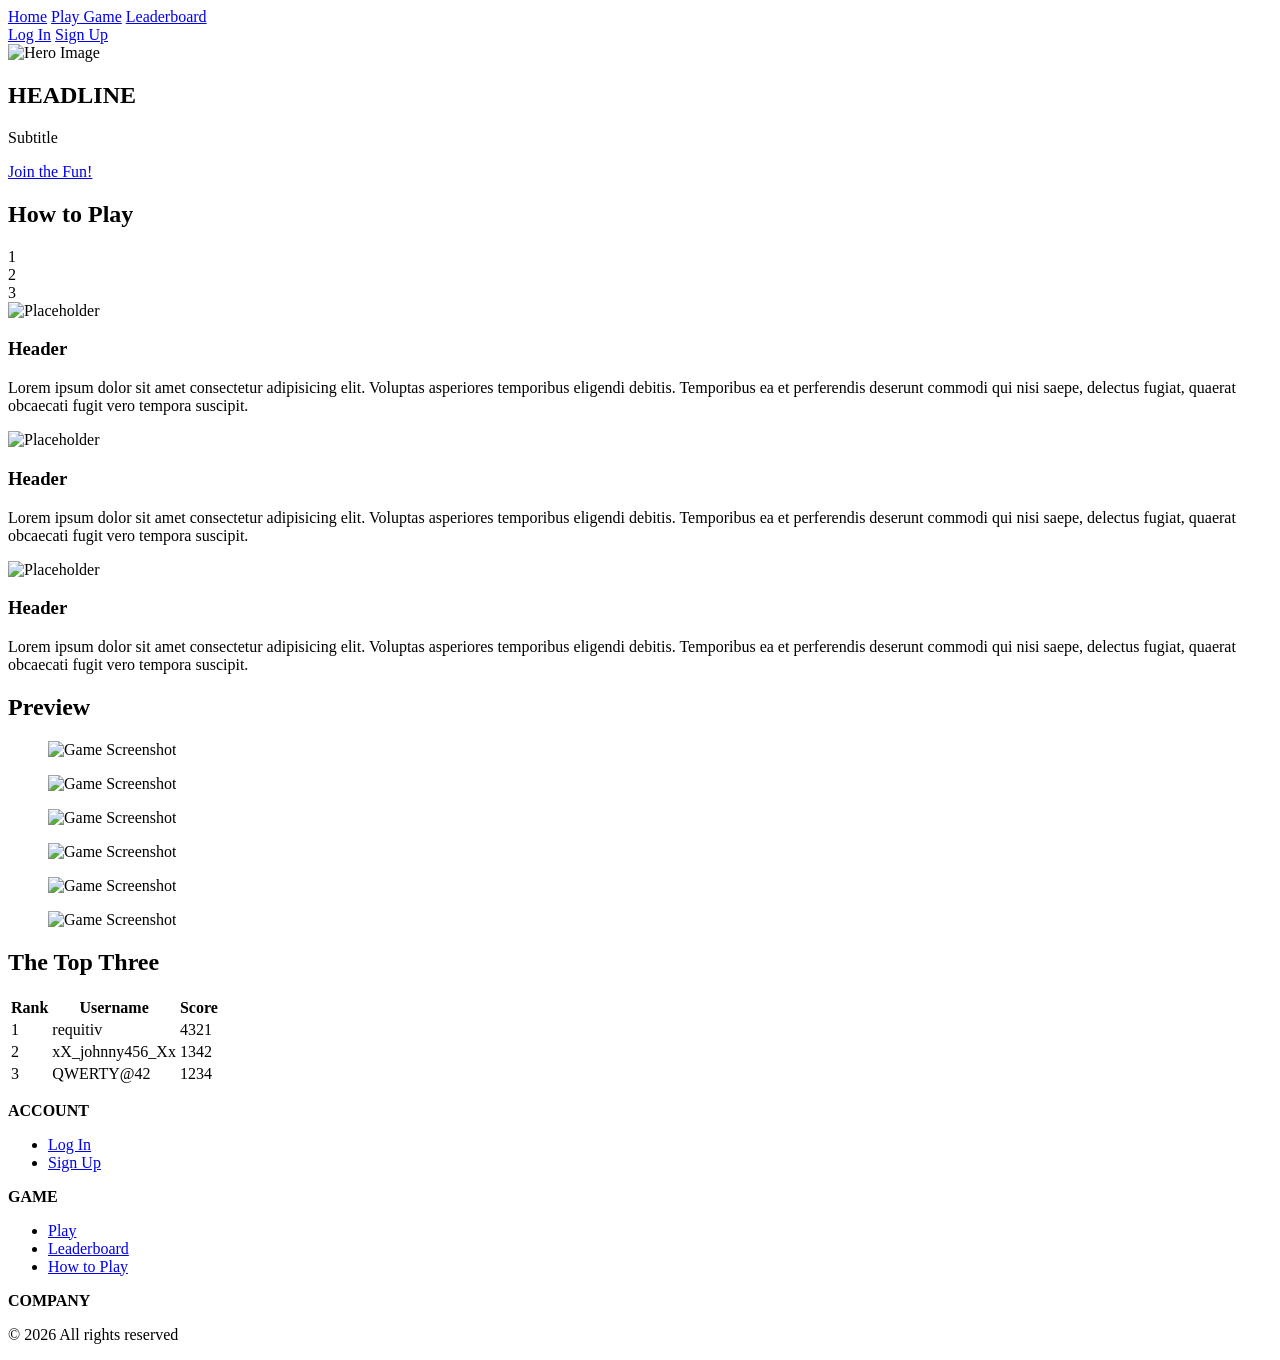
==== commit f135f55d: "feat: js register input validation" ====
--- a/HTML/index.html
+++ b/HTML/index.html
@@ -5,7 +5,7 @@
     <meta charset="UTF-8">
     <meta name="viewport" content="width=device-width, initial-scale=1.0">
     <title>WAM!</title>
-    <link rel="stylesheet" href="../CSS/styles.css">
+    <link rel="stylesheet" href="../css/styles.css">
 </head>
 
 <body>
